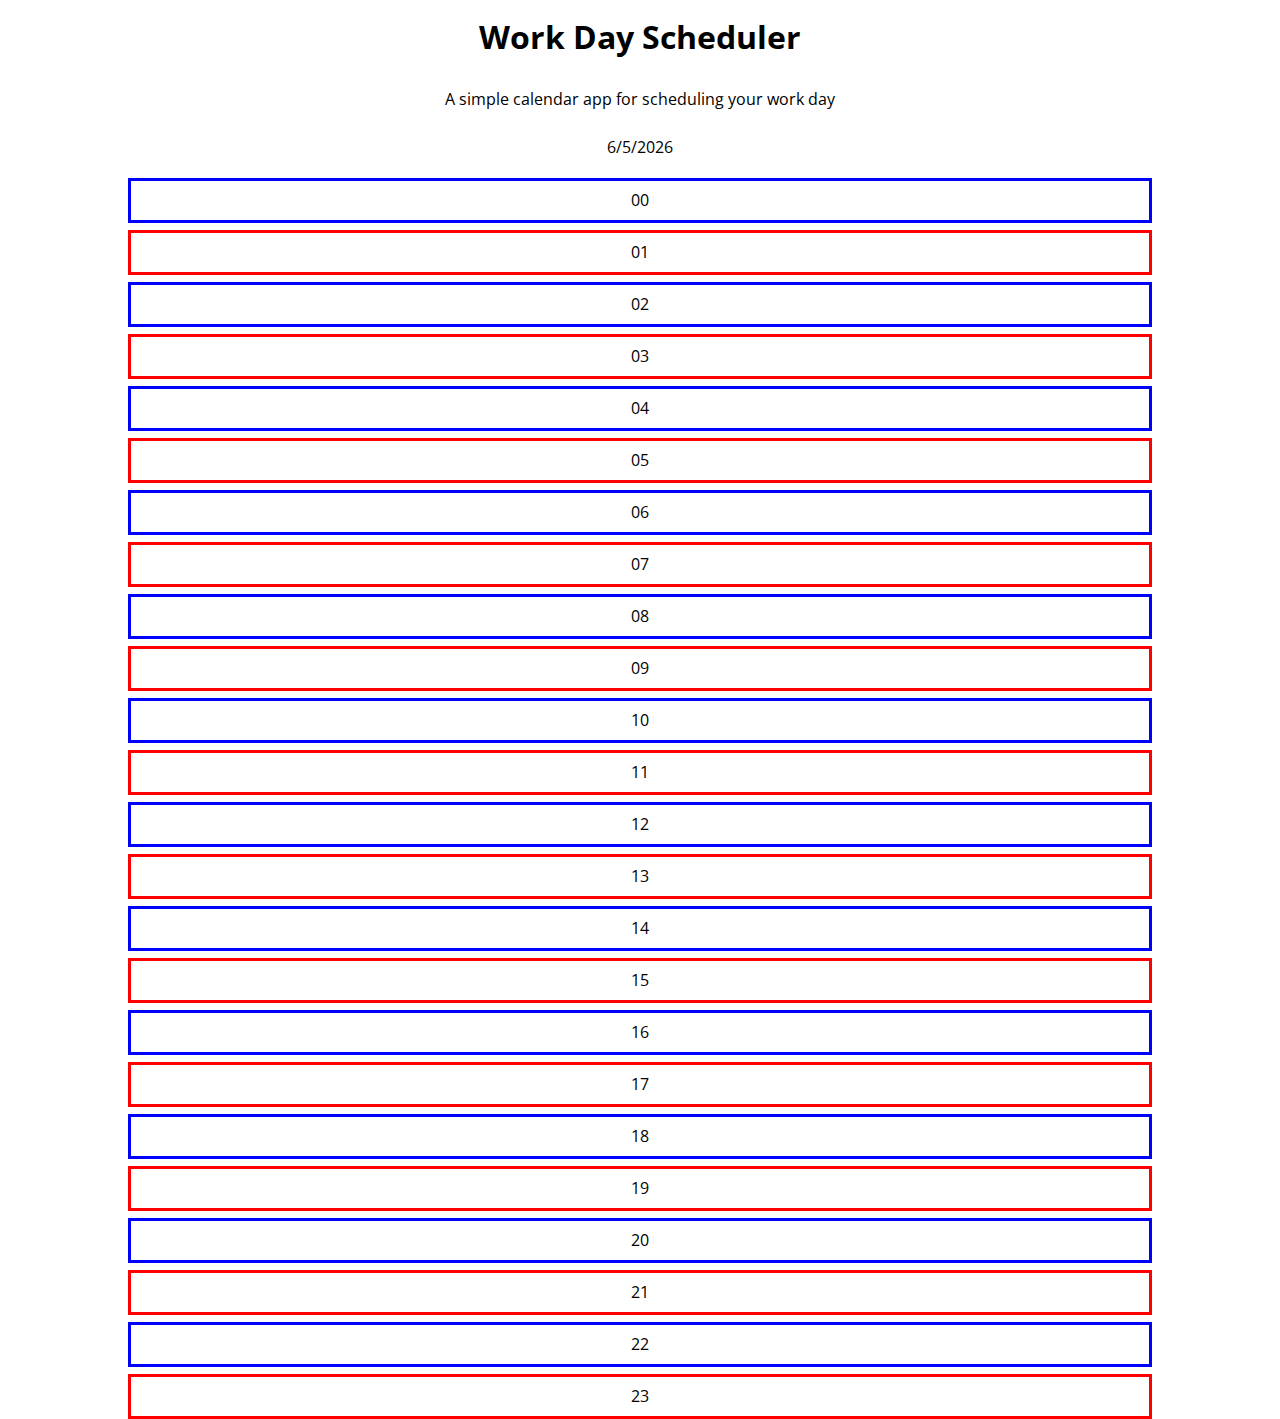
==== Develop/index.html @ 3f26dcb6 "set up loop for creating elements" ====
<!DOCTYPE html>
<html lang="en">
  <head>
    <meta charset="UTF-8" />
    <meta name="viewport" content="width=device-width, initial-scale=1.0" />
    <meta http-equiv="X-UA-Compatible" content="ie=edge" />
    <!-- <link
      rel="stylesheet"
      href="https://stackpath.bootstrapcdn.com/bootstrap/4.3.1/css/bootstrap.min.css"
    /> -->
    <link
      rel="stylesheet"
      href="https://use.fontawesome.com/releases/v5.8.1/css/all.css"
      integrity="sha384-50oBUHEmvpQ+1lW4y57PTFmhCaXp0ML5d60M1M7uH2+nqUivzIebhndOJK28anvf"
      crossorigin="anonymous"
    />
    <link
      href="https://fonts.googleapis.com/css?family=Open+Sans&display=swap"
      rel="stylesheet"
    />
    <link rel="stylesheet" href="style.css" />
    <title>Work Day Scheduler</title>
  </head>

  <body>
    <header>
      <h1 class="display-3">Work Day Scheduler</h1>
      <p class="lead">A simple calendar app for scheduling your work day</p>
      <p id="currentDay" class="lead"></p>
    </header>
    <div class="container" id="container">
      <!-- Timeblocks go here -->      
    </div>

    <script src="app.js"></script>
    <!-- <script src="https://code.jquery.com/jquery-3.4.1.min.js"></script> -->
    <!-- <script src="https://cdnjs.cloudflare.com/ajax/libs/moment.js/2.24.0/moment.min.js"></script> -->
  </body>
</html>
---- Develop/style.css ----
*,
*::before,
*::after {
  box-sizing: border-box;
}

html,
body {
  height: 100%;
  margin: 0;
  padding: 0;
}

body {
  font-family: 'Open Sans', sans-serif;
  font-size: 16px;
  line-height: 1;
}

header {
  display: flex;
  justify-content: center;
  align-items: center;
  flex-direction: column;
}

.container {
  display: flex;
  flex-direction: column;
  align-items: center;
}

.row {
  display: flex;
  justify-content: space-around;
  align-items: center;
  height: 5vh;
  width: 80vw;
  border: 3px solid red;
  margin-top: 7px;
}

.row:nth-child(odd)  {
  border: 3px solid blue;
}
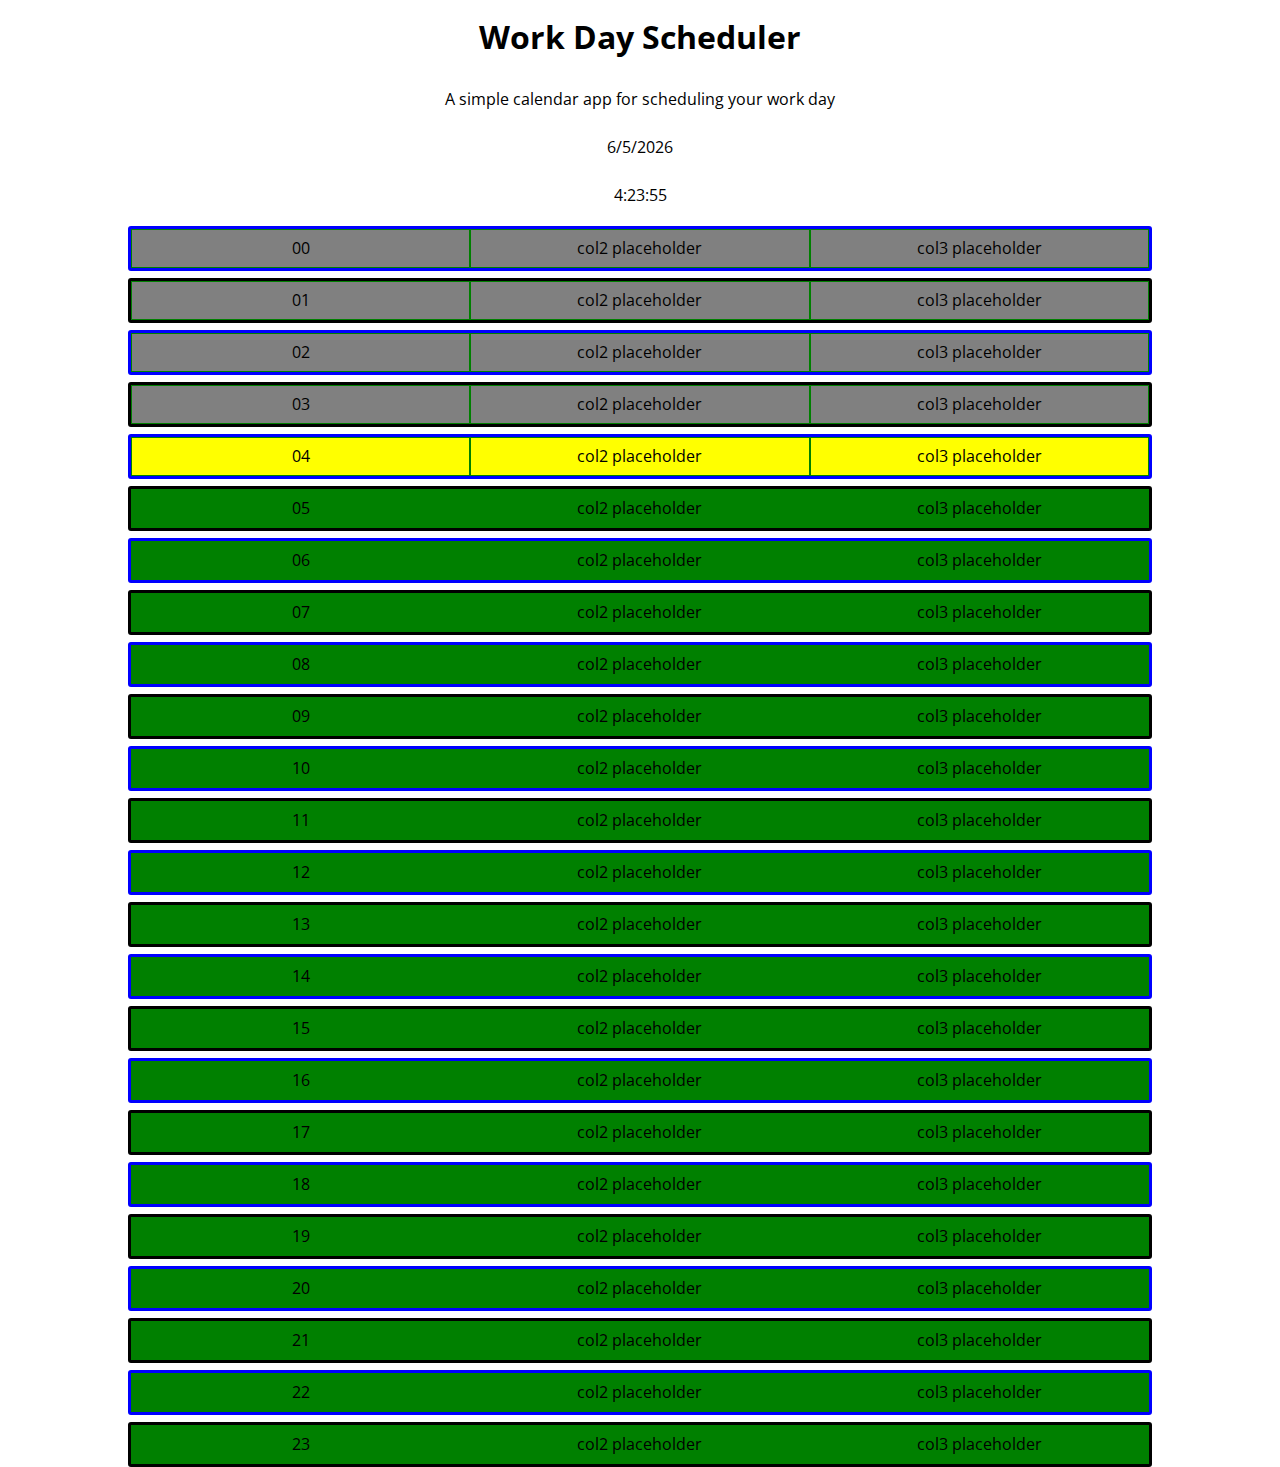
==== commit 43cd3a44: "time calculation for applying styles" ====
--- a/Develop/index.html
+++ b/Develop/index.html
@@ -27,6 +27,7 @@
       <h1 class="display-3">Work Day Scheduler</h1>
       <p class="lead">A simple calendar app for scheduling your work day</p>
       <p id="currentDay" class="lead"></p>
+      <p id="currentTime" class="lead"></p>
     </header>
     <div class="container" id="container">
       <!-- Timeblocks go here -->      
--- a/Develop/style.css
+++ b/Develop/style.css
@@ -32,14 +32,36 @@
 
 .row {
   display: flex;
-  justify-content: space-around;
+  justify-content: space-evenly;
   align-items: center;
   height: 5vh;
   width: 80vw;
-  border: 3px solid red;
+  border: 3px solid black; 
+  border-radius: 3px; 
   margin-top: 7px;
 }
 
 .row:nth-child(odd)  {
   border: 3px solid blue;
+}
+
+.col {
+  display: flex;
+  justify-content: center;
+  align-items: center;
+  border: 1px solid green;
+  width: 100%;
+  height: 100%;
+}
+
+.past {
+  background-color: grey;
+}
+
+.present {
+  background-color: yellow;
+}
+
+.future {
+  background-color: green;
 }